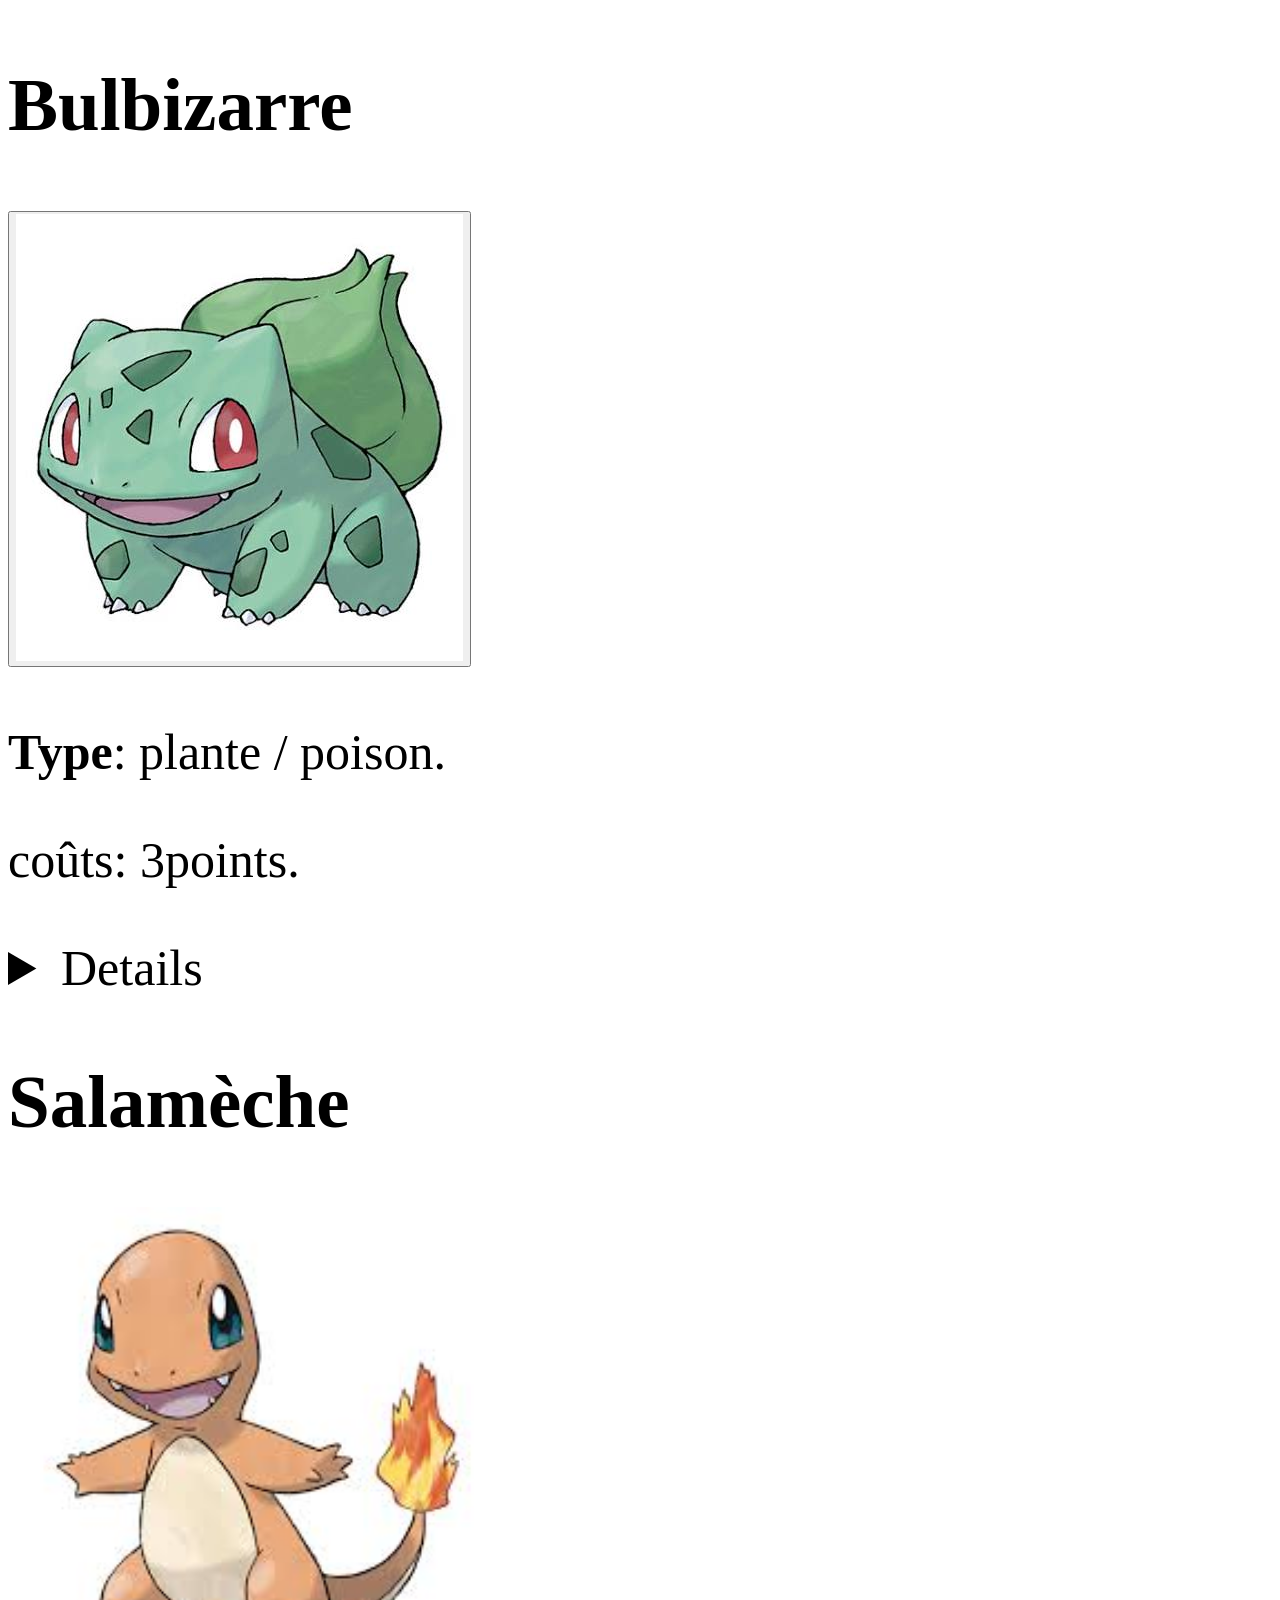
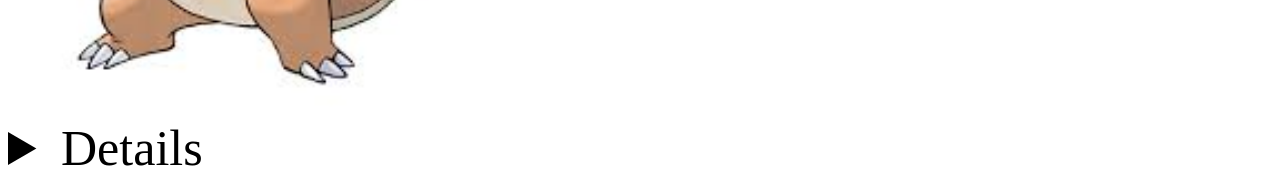
==== index.html @ ae4993e9 "Update index.html" ====
<!DOCTYPE html>
<html>
    
    <head>
        <meta charset="UTF-8">
        <link rel="stylesheet" href="style.css">
    </head>
    
    <body>
        
        <div>
            
            <section>

                <summary><h2>Bulbizarre</h2>     
                    <button><img src="bulbizarre.jpg"/></button>
                    <p><strong>Type</strong>: plante / poison.</p>
                    <p>coûts: 3points.</p>
                </summary>
                
                <details>
                    <p>pokémon défensif axée sur le soutiens et altèrnation de stats adverses.</p>
                    <p><strong>Points forts</strong>: très polyvalent et bon sur la durée.</p>
                    <p><strong>Points faibles</strong>: très lent.</p>
                    <h4><strong>évolutions:</strong> Herbizarre --> Florizarre</h4>
                </details>
                
            </section>

            <section>
                <summary>
                    <h2>Salamèche</h2>
                    <img id="salameche" src="salameche.jpg">
                    <details>
                        <p><strong>Type:</strong> feu</p>
                        <p>coûts: 3points</p>
                        <p>Pokémon Feu rapide et offensif. Il est assez fragile au début, mais devient beaucoup plus puissant en évoluant jusqu'à Dracaufeu.</p>
                        <p><strong>Points fort:</strong> vitesse et attaque spécial</p>
                        <p><strong>Points faibles:</strong> defense faible avec peu de pv</p>
                        <p><strong>évolutions:</strong>reptincel --> dracofeu</p>
                    </details>
                </summary>
            </section>
        </div>
        
    </body>
---- style.css ----
body{
    font-size:50px;
}
#salameche{
    width:300px;
    height: auto;
}
#salameche {
    width: 500px !important;
    height: auto !important;
}
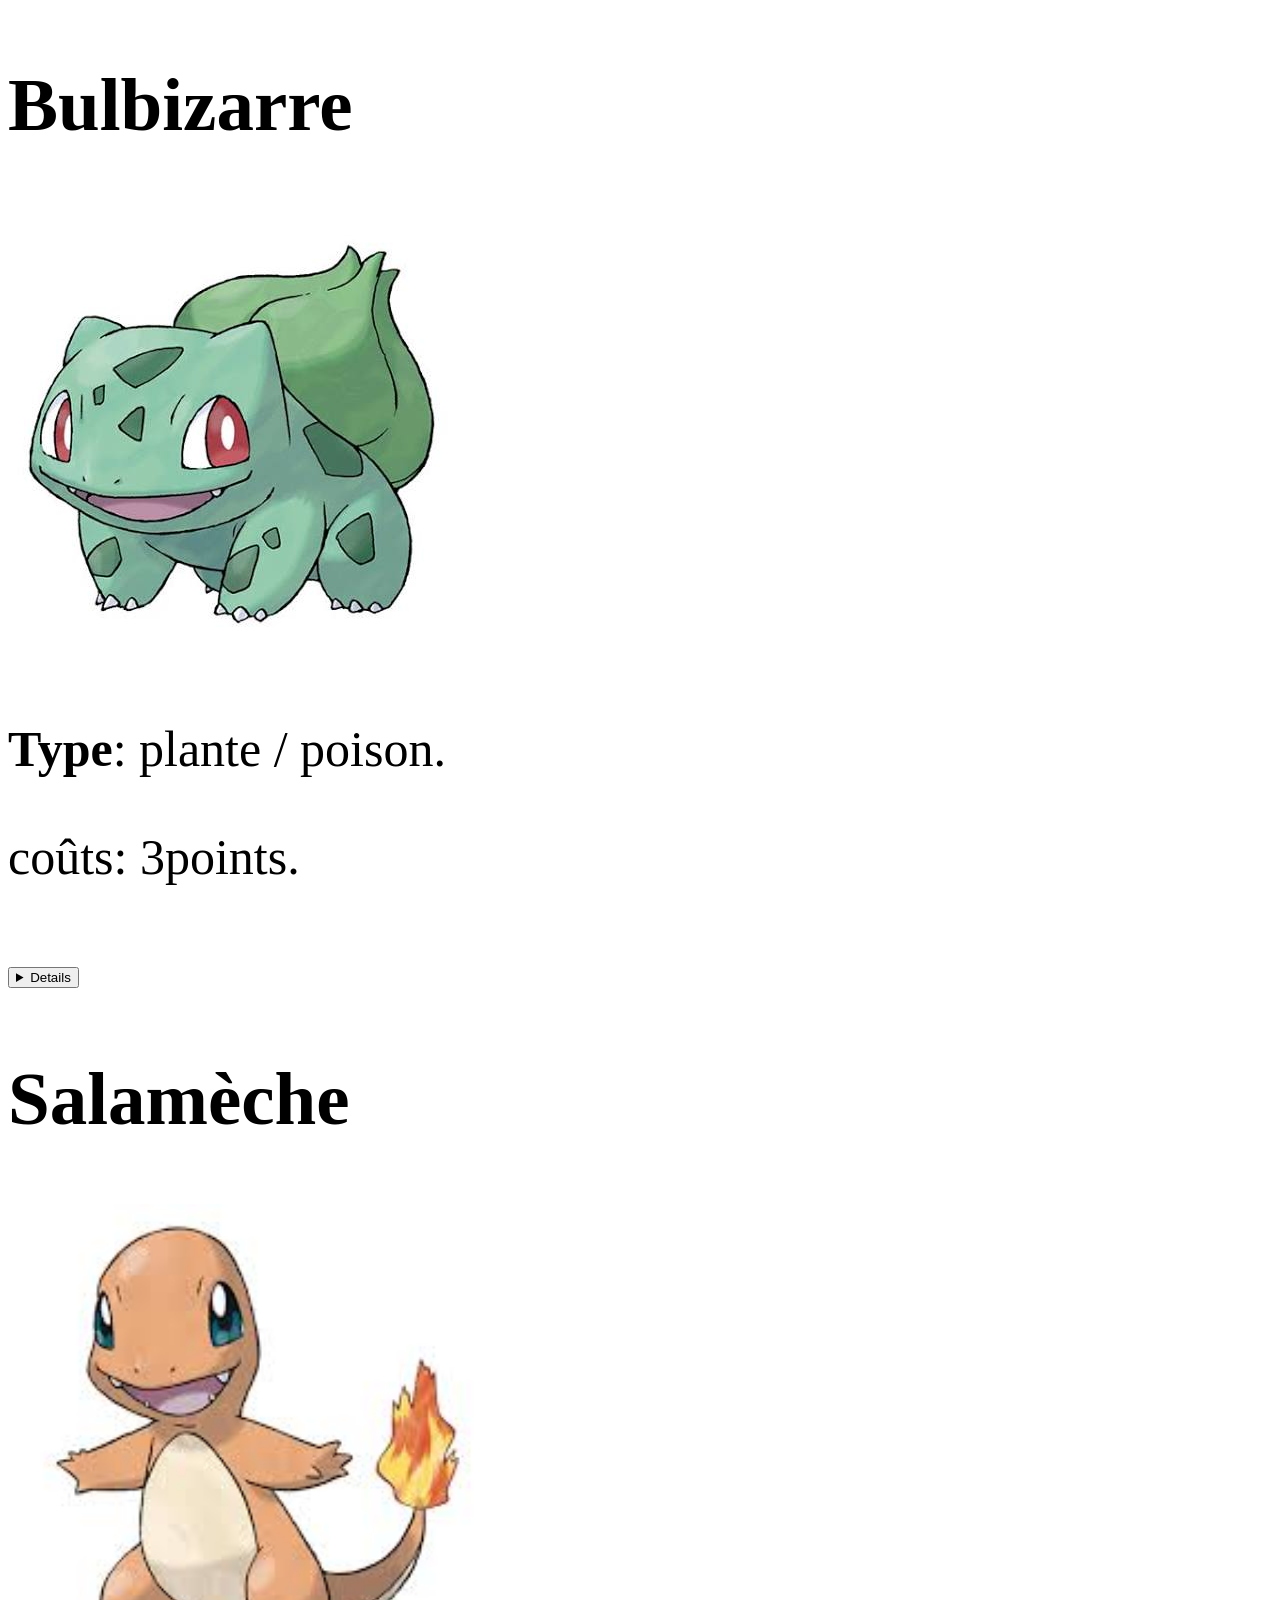
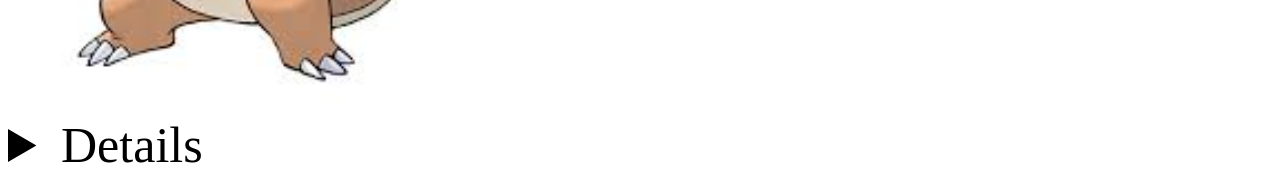
==== commit 2671f966: "Update index.html" ====
--- a/index.html
+++ b/index.html
@@ -13,17 +13,17 @@
             <section>
 
                 <summary><h2>Bulbizarre</h2>     
-                    <button><img src="bulbizarre.jpg"/></button>
+                    <img src="bulbizarre.jpg"/>
                     <p><strong>Type</strong>: plante / poison.</p>
                     <p>coûts: 3points.</p>
                 </summary>
                 
-                <details>
+                <button><details>
                     <p>pokémon défensif axée sur le soutiens et altèrnation de stats adverses.</p>
                     <p><strong>Points forts</strong>: très polyvalent et bon sur la durée.</p>
                     <p><strong>Points faibles</strong>: très lent.</p>
                     <h4><strong>évolutions:</strong> Herbizarre --> Florizarre</h4>
-                </details>
+                </details></button>
                 
             </section>
 
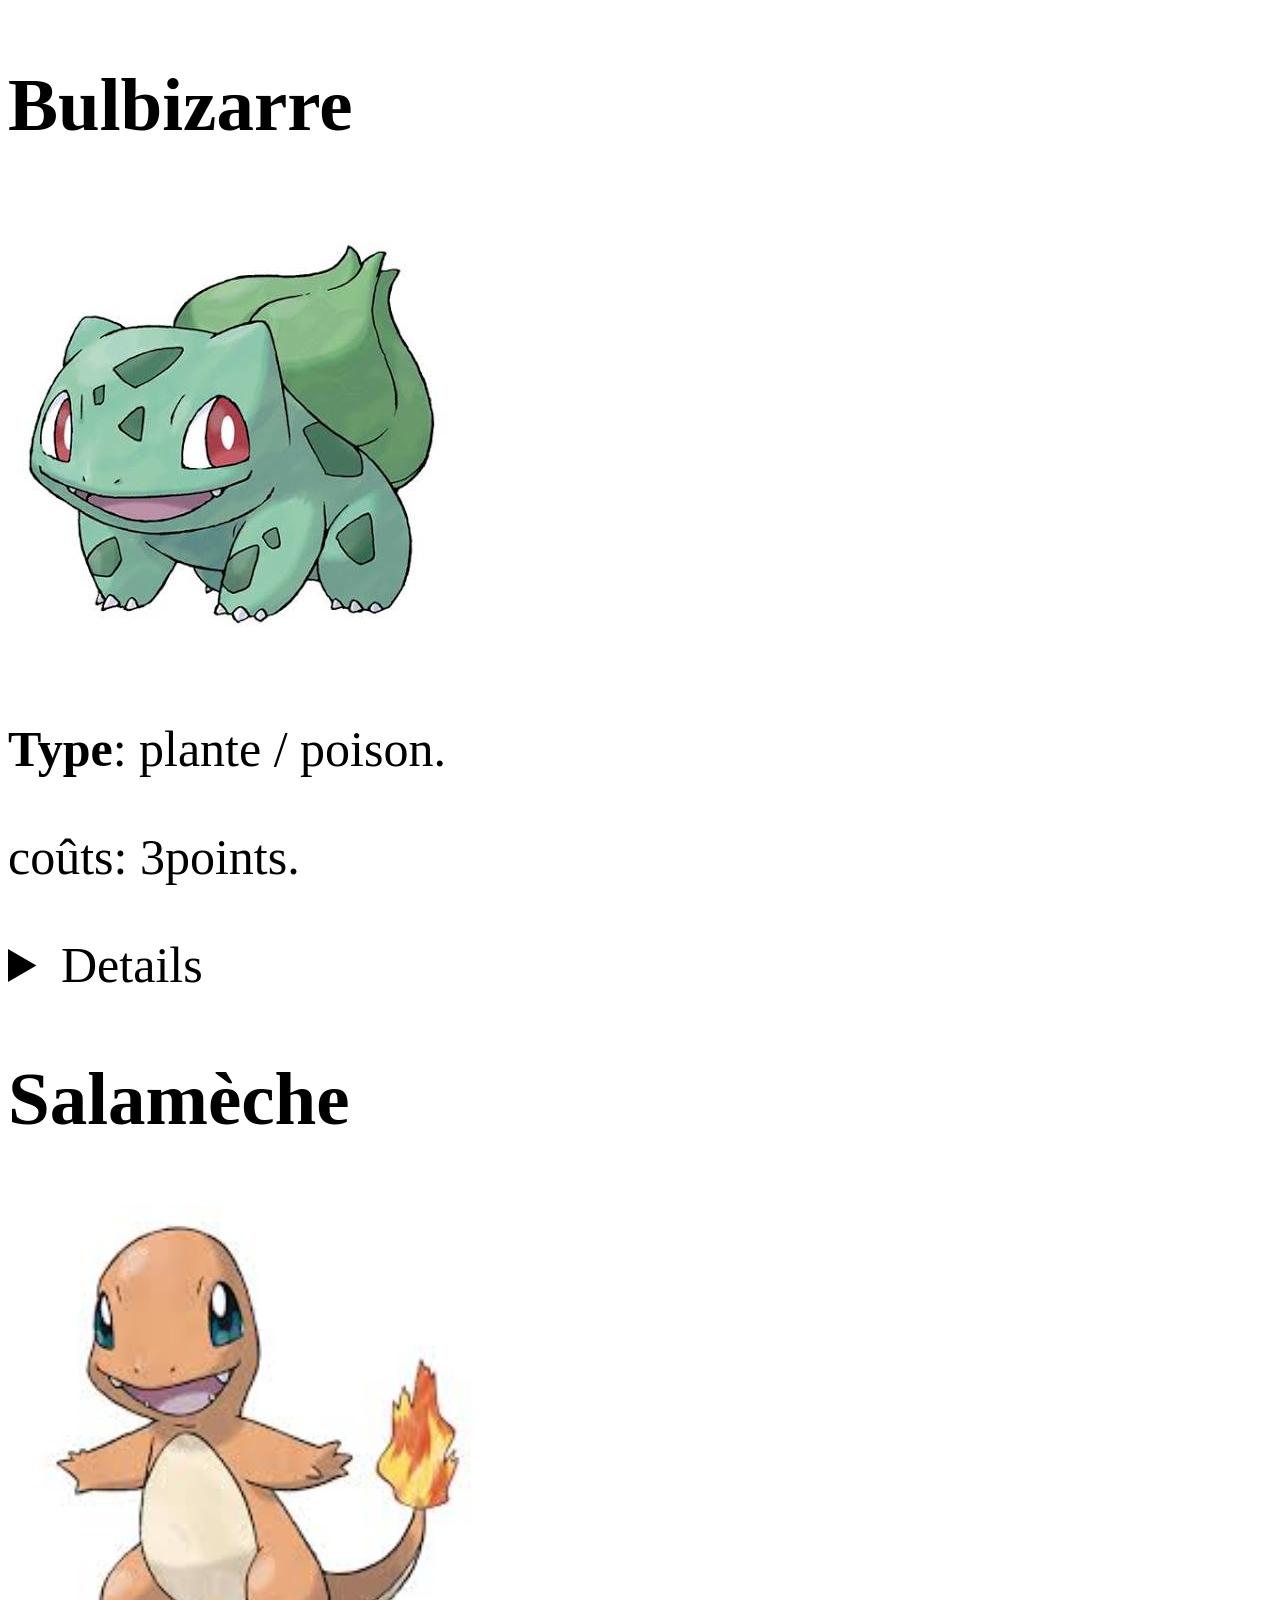
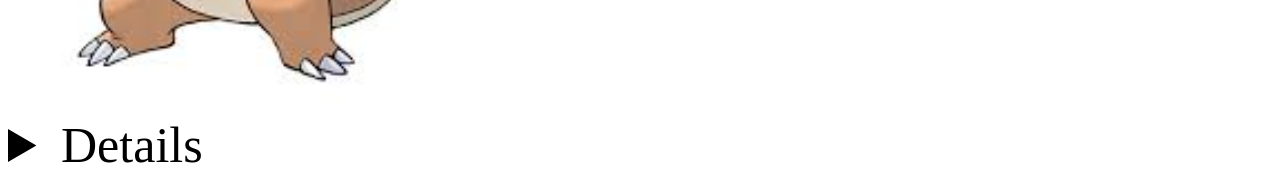
==== commit 0831f4a2: "Update index.html" ====
--- a/index.html
+++ b/index.html
@@ -16,14 +16,15 @@
                     <img src="bulbizarre.jpg"/>
                     <p><strong>Type</strong>: plante / poison.</p>
                     <p>coûts: 3points.</p>
+                
+                
+                    <details>
+                        <p>pokémon défensif axée sur le soutiens et altèrnation de stats adverses.</p>
+                        <p><strong>Points forts</strong>: très polyvalent et bon sur la durée.</p>
+                        <p><strong>Points faibles</strong>: très lent.</p>
+                        <h4><strong>évolutions:</strong> Herbizarre --> Florizarre</h4>
+                    </details>
                 </summary>
-                
-                <button><details>
-                    <p>pokémon défensif axée sur le soutiens et altèrnation de stats adverses.</p>
-                    <p><strong>Points forts</strong>: très polyvalent et bon sur la durée.</p>
-                    <p><strong>Points faibles</strong>: très lent.</p>
-                    <h4><strong>évolutions:</strong> Herbizarre --> Florizarre</h4>
-                </details></button>
                 
             </section>
 
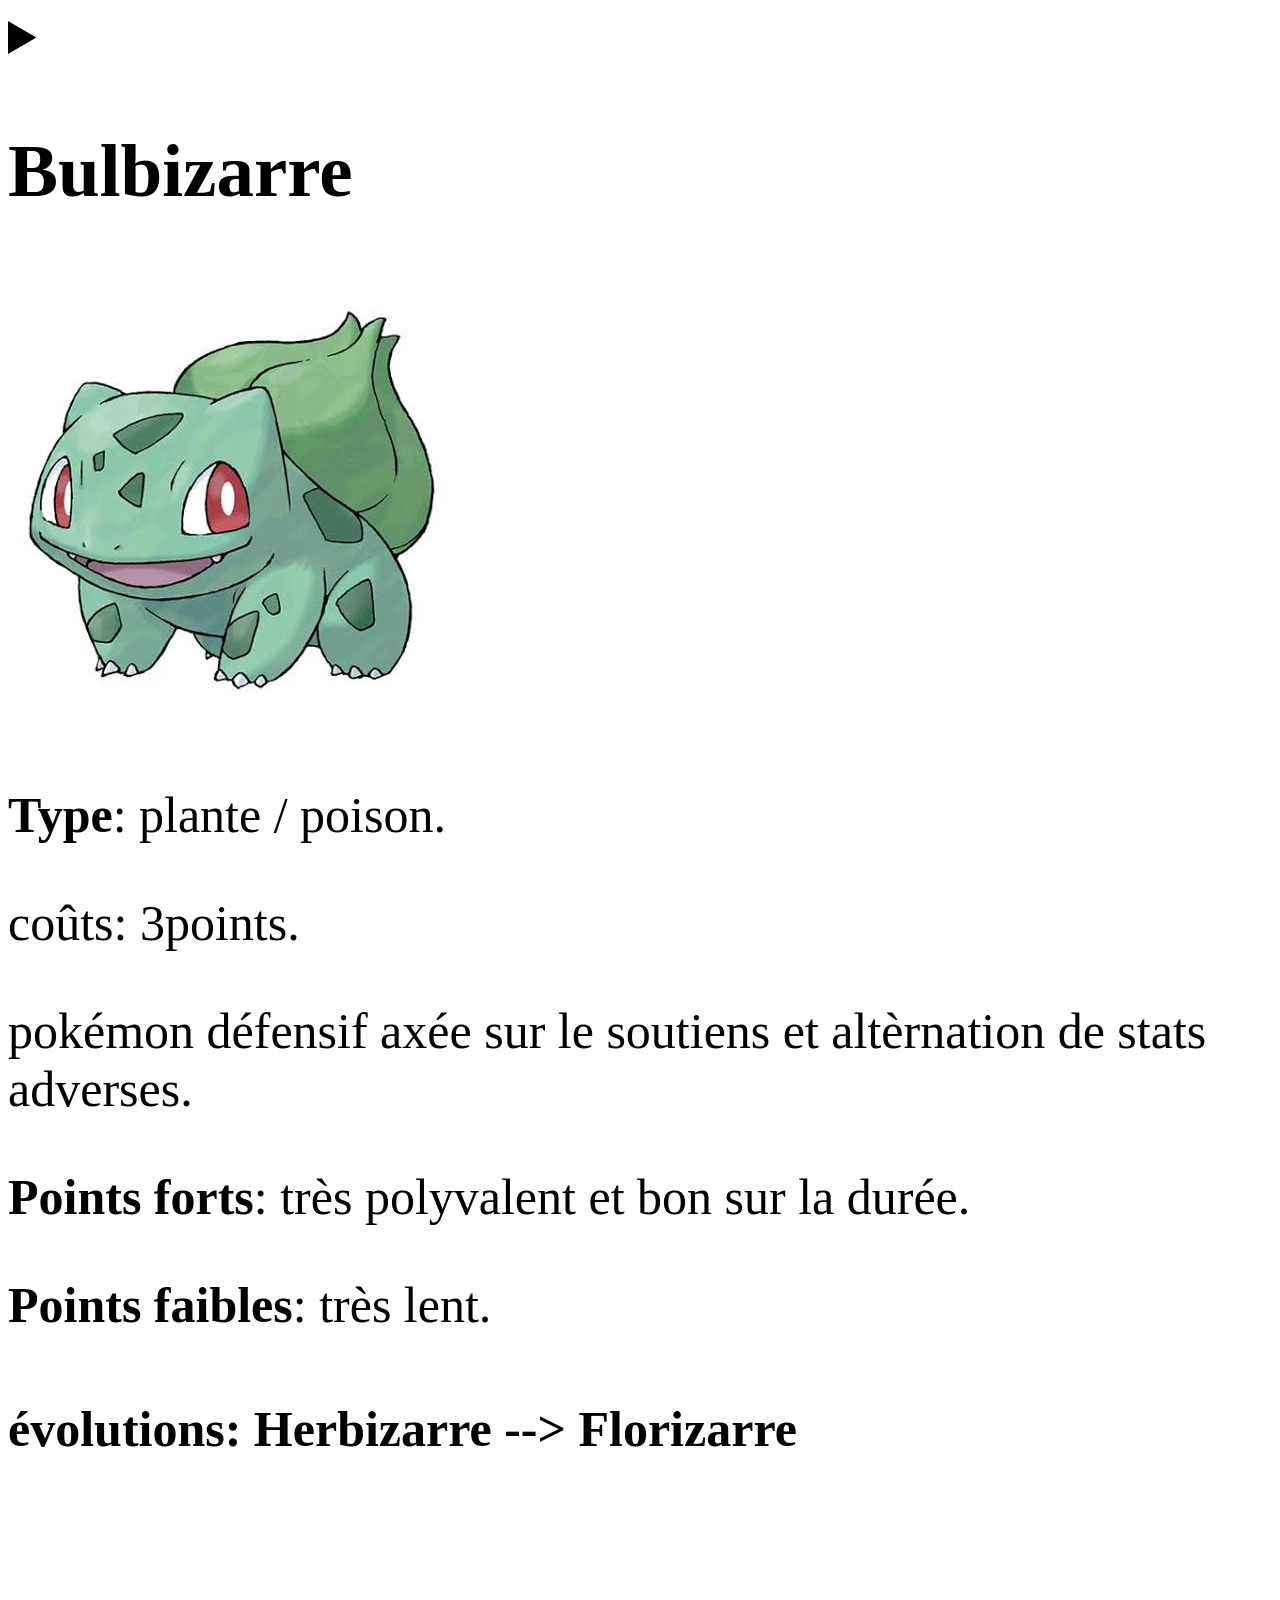
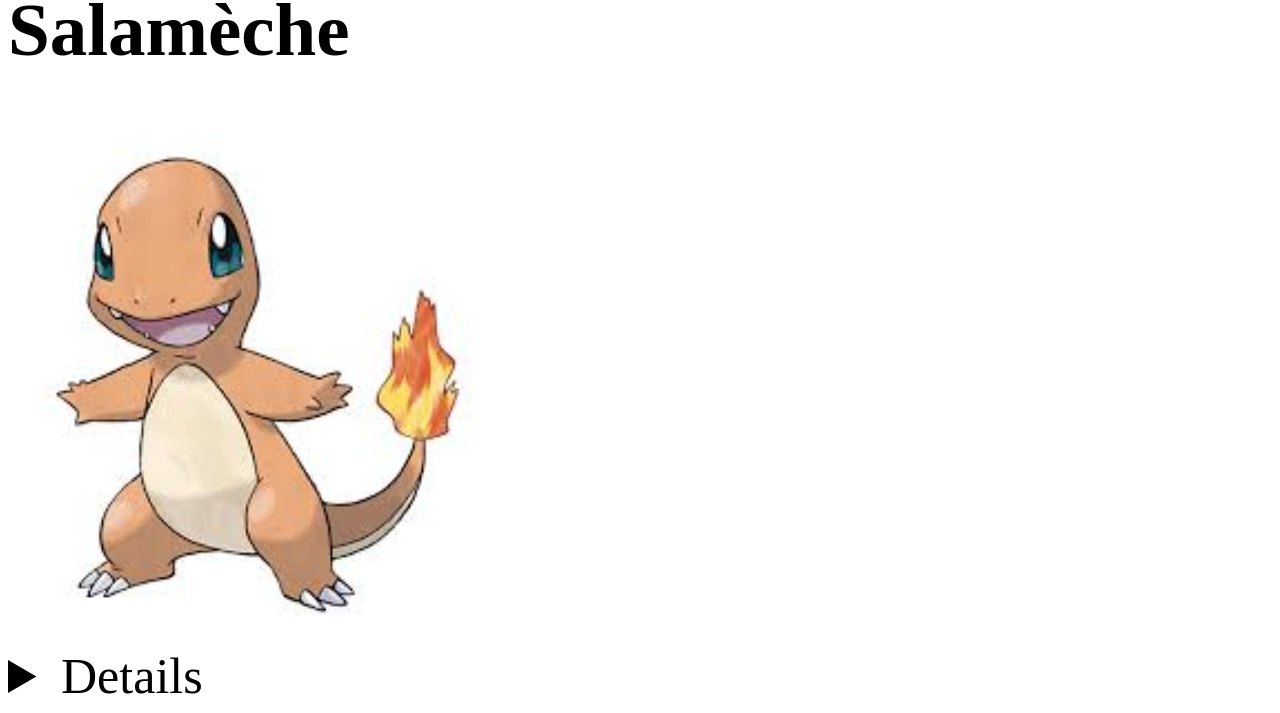
==== commit 31d2481f: "Update index.html" ====
--- a/index.html
+++ b/index.html
@@ -11,21 +11,21 @@
         <div>
             
             <section>
-
-                <summary><h2>Bulbizarre</h2>     
-                    <img src="bulbizarre.jpg"/>
-                    <p><strong>Type</strong>: plante / poison.</p>
-                    <p>coûts: 3points.</p>
+                <details>
+                    <summary><h2>Bulbizarre</h2>     
+                        <img src="bulbizarre.jpg"/>
+                        <p><strong>Type</strong>: plante / poison.</p>
+                        <p>coûts: 3points.</p>
                 
                 
-                    <details>
+                    
                         <p>pokémon défensif axée sur le soutiens et altèrnation de stats adverses.</p>
                         <p><strong>Points forts</strong>: très polyvalent et bon sur la durée.</p>
                         <p><strong>Points faibles</strong>: très lent.</p>
                         <h4><strong>évolutions:</strong> Herbizarre --> Florizarre</h4>
-                    </details>
-                </summary>
-                
+                   
+                    </summary>
+                 </details>
             </section>
 
             <section>
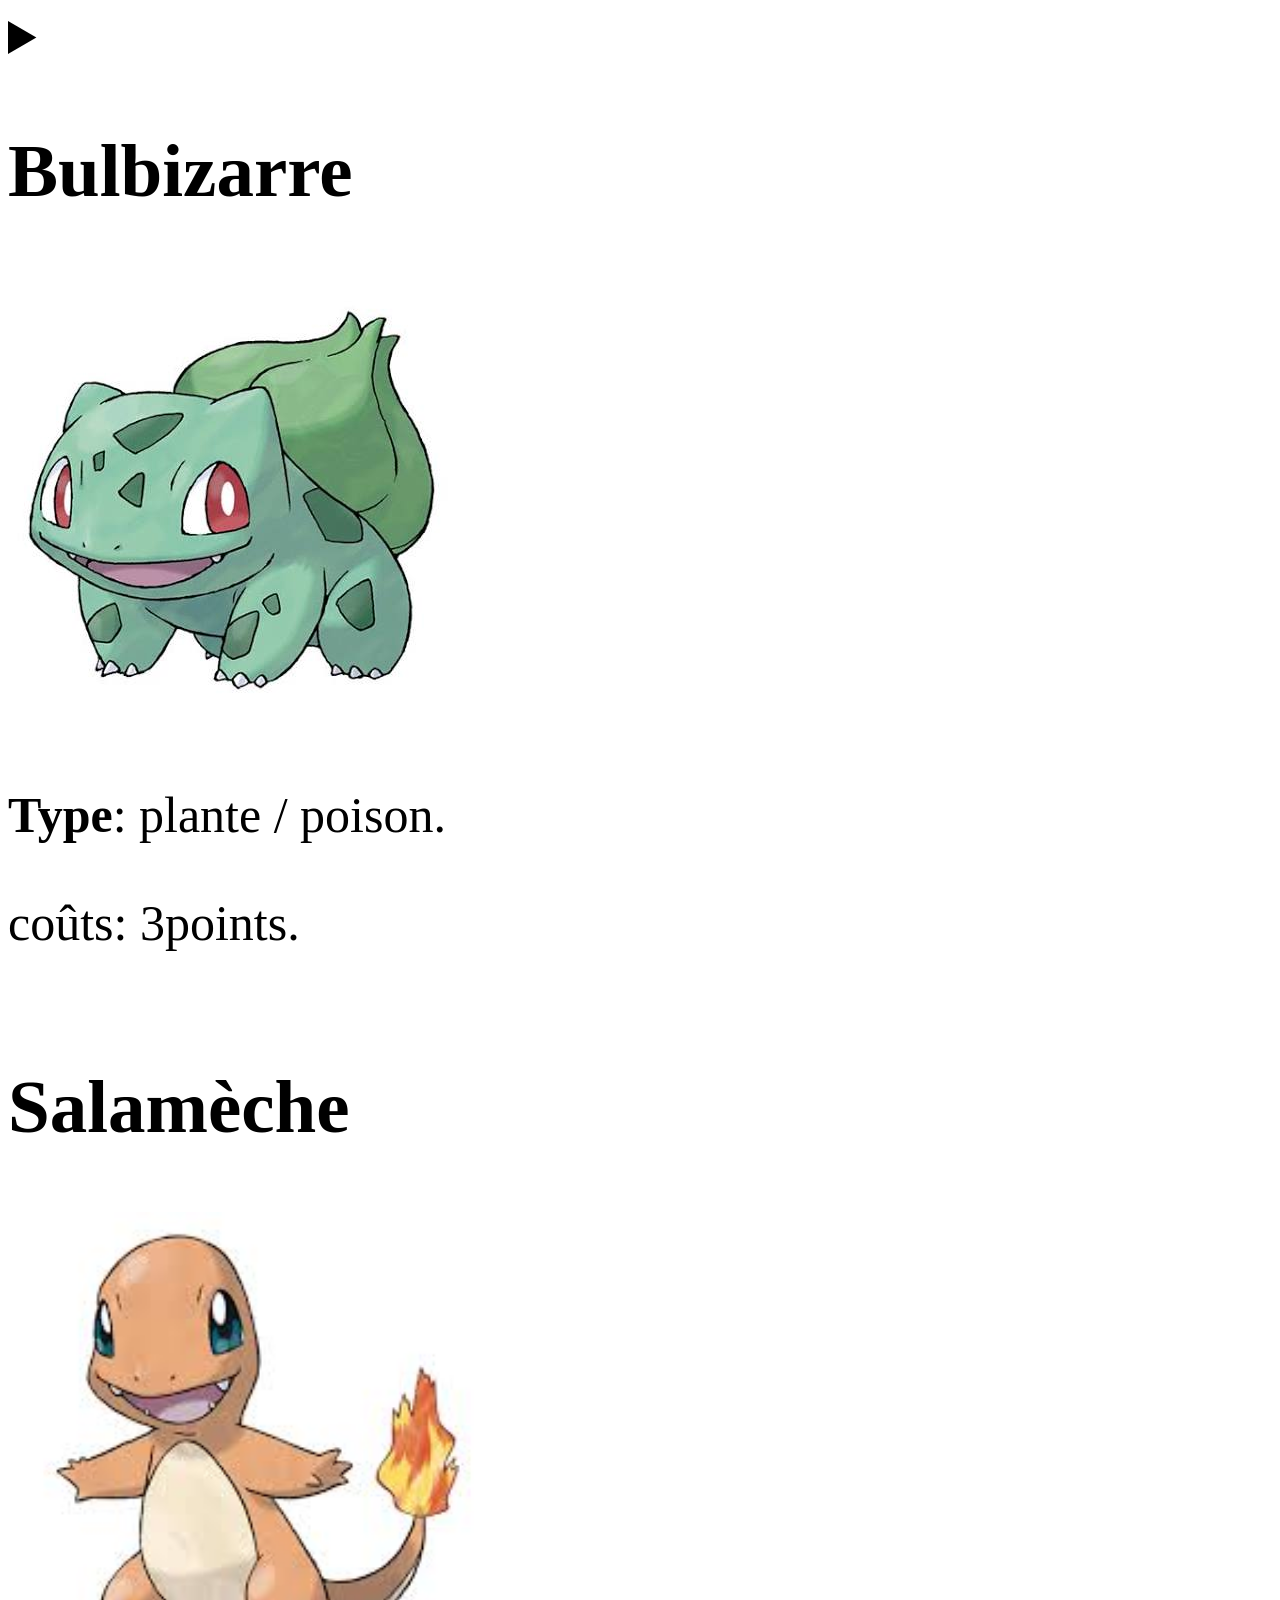
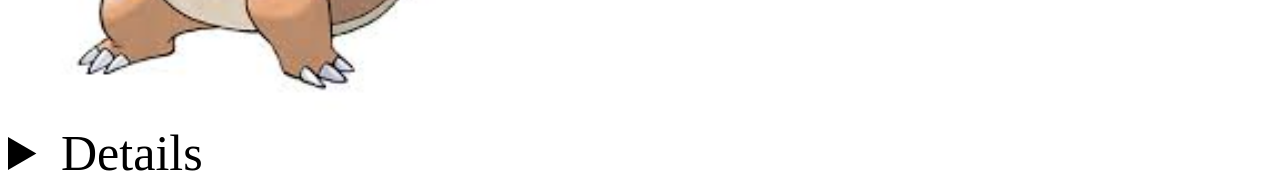
==== commit 6c072de7: "Update index.html" ====
--- a/index.html
+++ b/index.html
@@ -16,7 +16,7 @@
                         <img src="bulbizarre.jpg"/>
                         <p><strong>Type</strong>: plante / poison.</p>
                         <p>coûts: 3points.</p>
-                
+                    </summary>
                 
                     
                         <p>pokémon défensif axée sur le soutiens et altèrnation de stats adverses.</p>
@@ -24,7 +24,7 @@
                         <p><strong>Points faibles</strong>: très lent.</p>
                         <h4><strong>évolutions:</strong> Herbizarre --> Florizarre</h4>
                    
-                    </summary>
+                    
                  </details>
             </section>
 
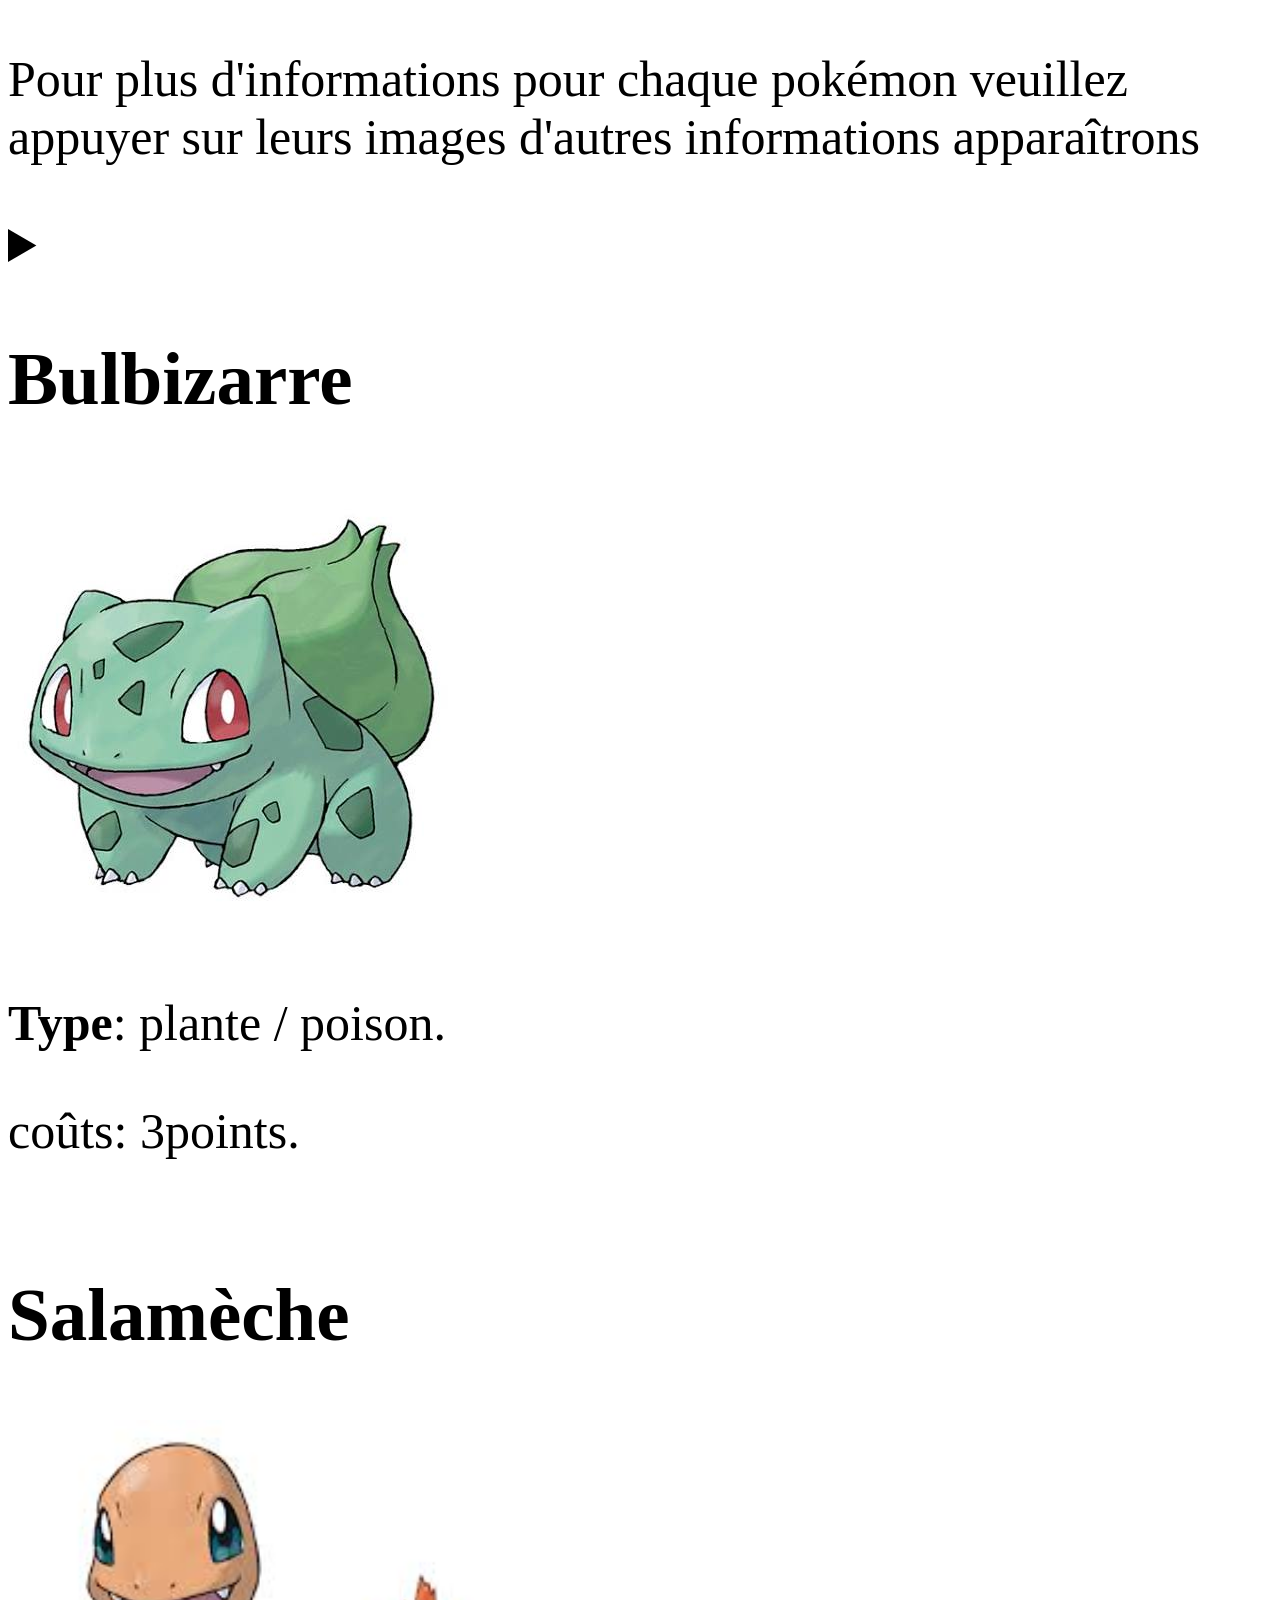
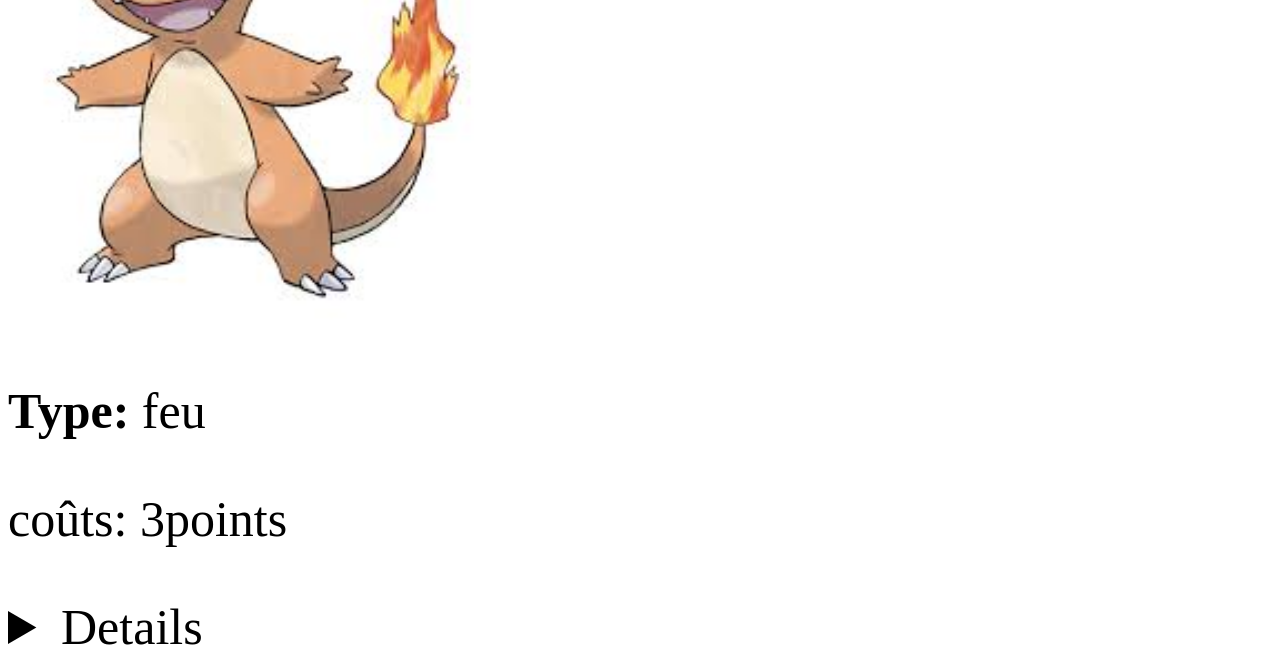
==== commit 23b1923c: "Update index.html" ====
--- a/index.html
+++ b/index.html
@@ -7,7 +7,7 @@
     </head>
     
     <body>
-        
+        <p>Pour plus d'informations pour chaque pokémon veuillez appuyer sur leurs images d'autres informations apparaîtrons</p>
         <div>
             
             <section>
@@ -32,15 +32,16 @@
                 <summary>
                     <h2>Salamèche</h2>
                     <img id="salameche" src="salameche.jpg">
+                    <p><strong>Type:</strong> feu</p>
+                    <p>coûts: 3points</p>
+                </summary>
                     <details>
-                        <p><strong>Type:</strong> feu</p>
-                        <p>coûts: 3points</p>
+                        
                         <p>Pokémon Feu rapide et offensif. Il est assez fragile au début, mais devient beaucoup plus puissant en évoluant jusqu'à Dracaufeu.</p>
                         <p><strong>Points fort:</strong> vitesse et attaque spécial</p>
                         <p><strong>Points faibles:</strong> defense faible avec peu de pv</p>
                         <p><strong>évolutions:</strong>reptincel --> dracofeu</p>
                     </details>
-                </summary>
             </section>
         </div>
         
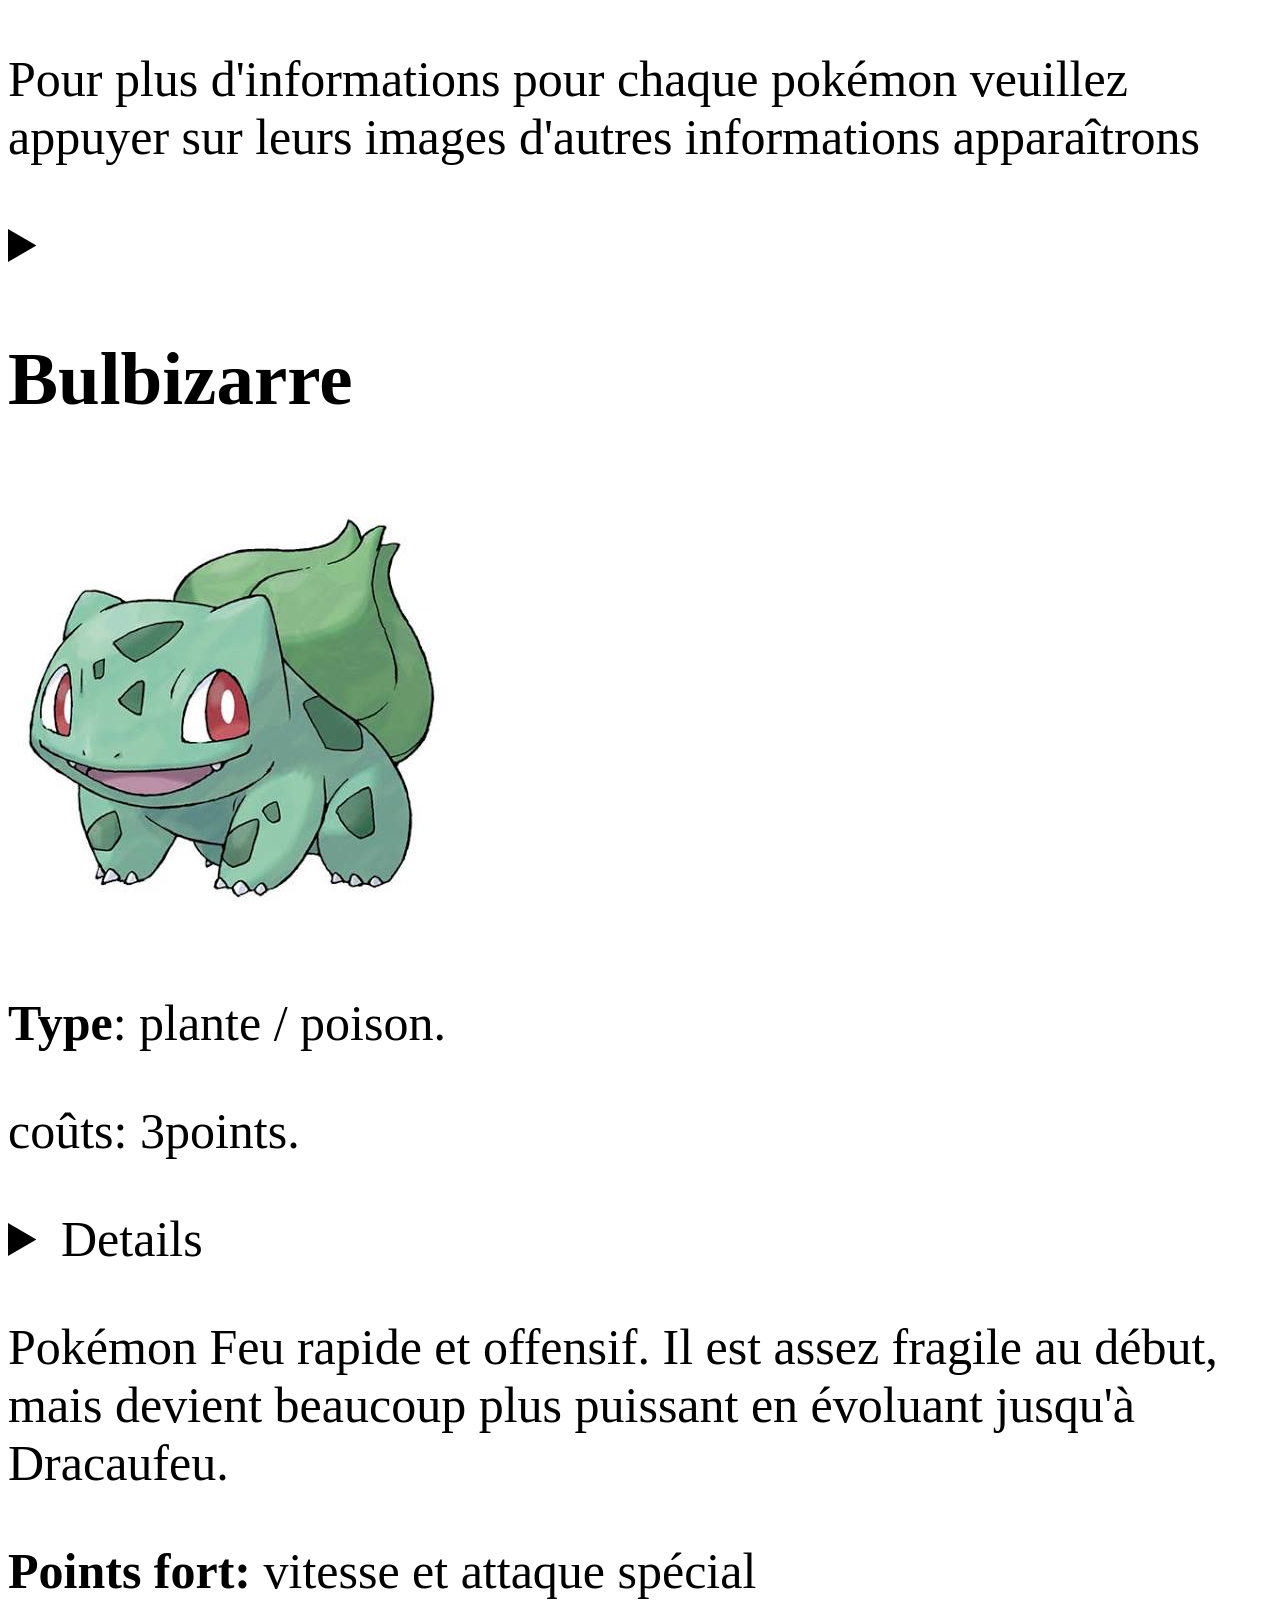
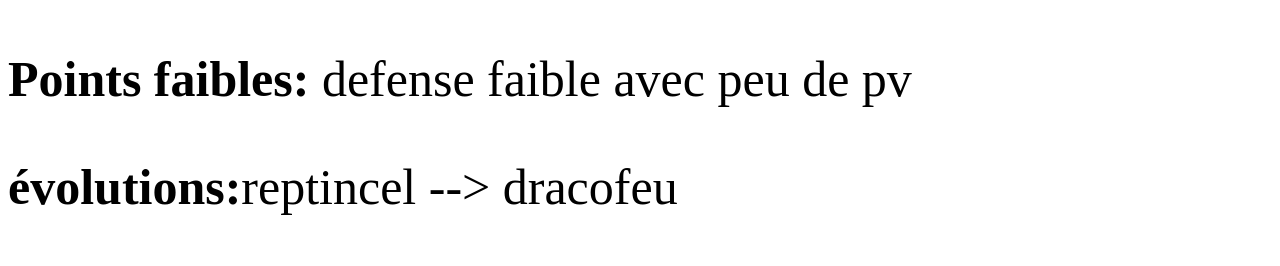
==== commit 89d181e1: "Update index.html" ====
--- a/index.html
+++ b/index.html
@@ -30,12 +30,12 @@
 
             <section>
                 <summary>
-                    <h2>Salamèche</h2>
-                    <img id="salameche" src="salameche.jpg">
-                    <p><strong>Type:</strong> feu</p>
-                    <p>coûts: 3points</p>
+                    <details>
+                        <h2>Salamèche</h2>
+                        <img id="salameche" src="salameche.jpg">
+                        <p><strong>Type:</strong> feu</p>
+                        <p>coûts: 3points</p>
                 </summary>
-                    <details>
                         
                         <p>Pokémon Feu rapide et offensif. Il est assez fragile au début, mais devient beaucoup plus puissant en évoluant jusqu'à Dracaufeu.</p>
                         <p><strong>Points fort:</strong> vitesse et attaque spécial</p>
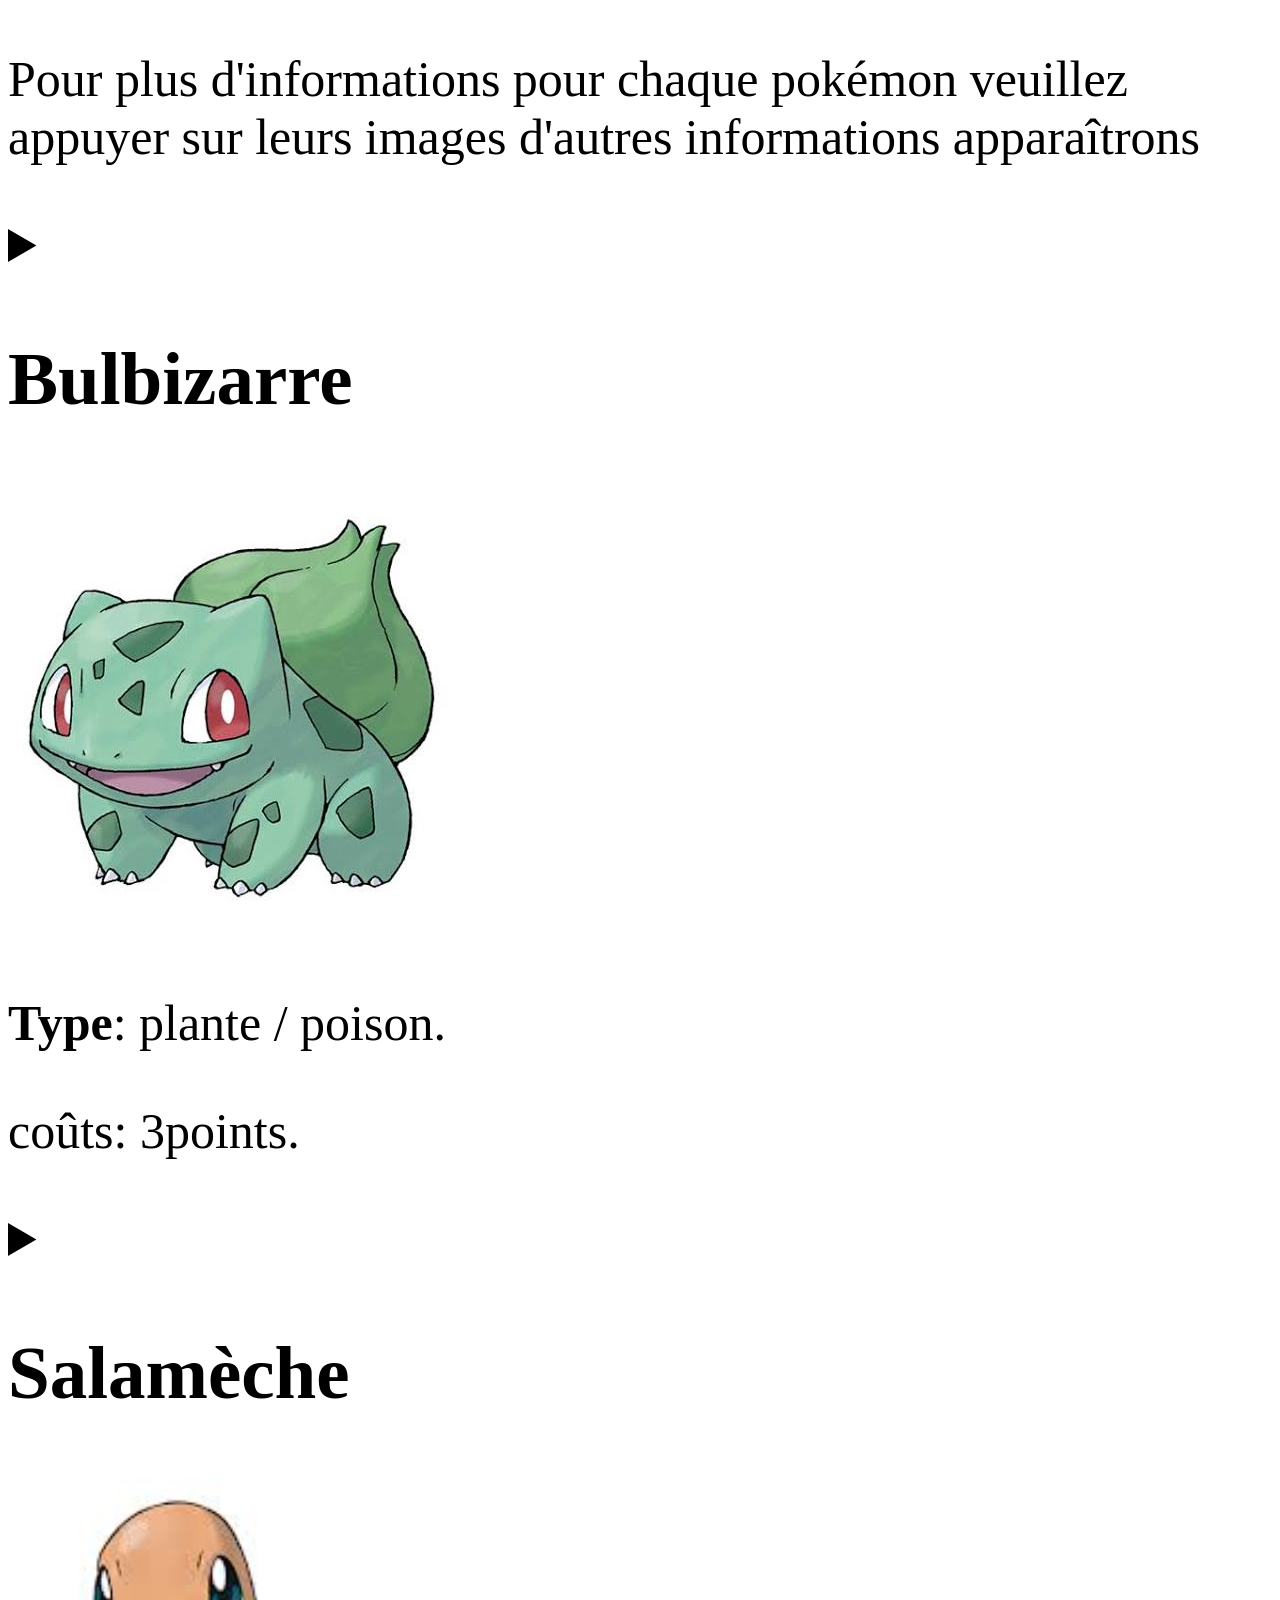
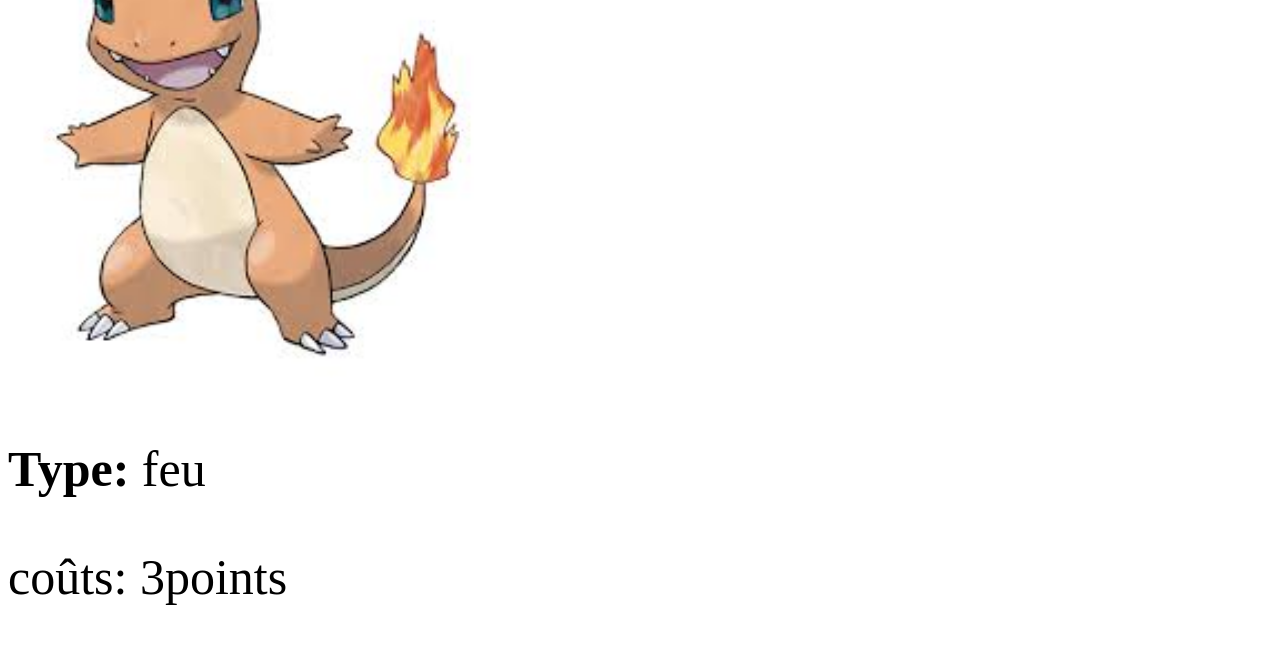
==== commit 5e58bbbc: "Update index.html" ====
--- a/index.html
+++ b/index.html
@@ -29,19 +29,20 @@
             </section>
 
             <section>
-                <summary>
-                    <details>
+                <details>
+                    <summary>
+                   
                         <h2>Salamèche</h2>
                         <img id="salameche" src="salameche.jpg">
                         <p><strong>Type:</strong> feu</p>
                         <p>coûts: 3points</p>
-                </summary>
+                    </summary>
                         
                         <p>Pokémon Feu rapide et offensif. Il est assez fragile au début, mais devient beaucoup plus puissant en évoluant jusqu'à Dracaufeu.</p>
                         <p><strong>Points fort:</strong> vitesse et attaque spécial</p>
                         <p><strong>Points faibles:</strong> defense faible avec peu de pv</p>
                         <p><strong>évolutions:</strong>reptincel --> dracofeu</p>
-                    </details>
+                </details>
             </section>
         </div>
         
